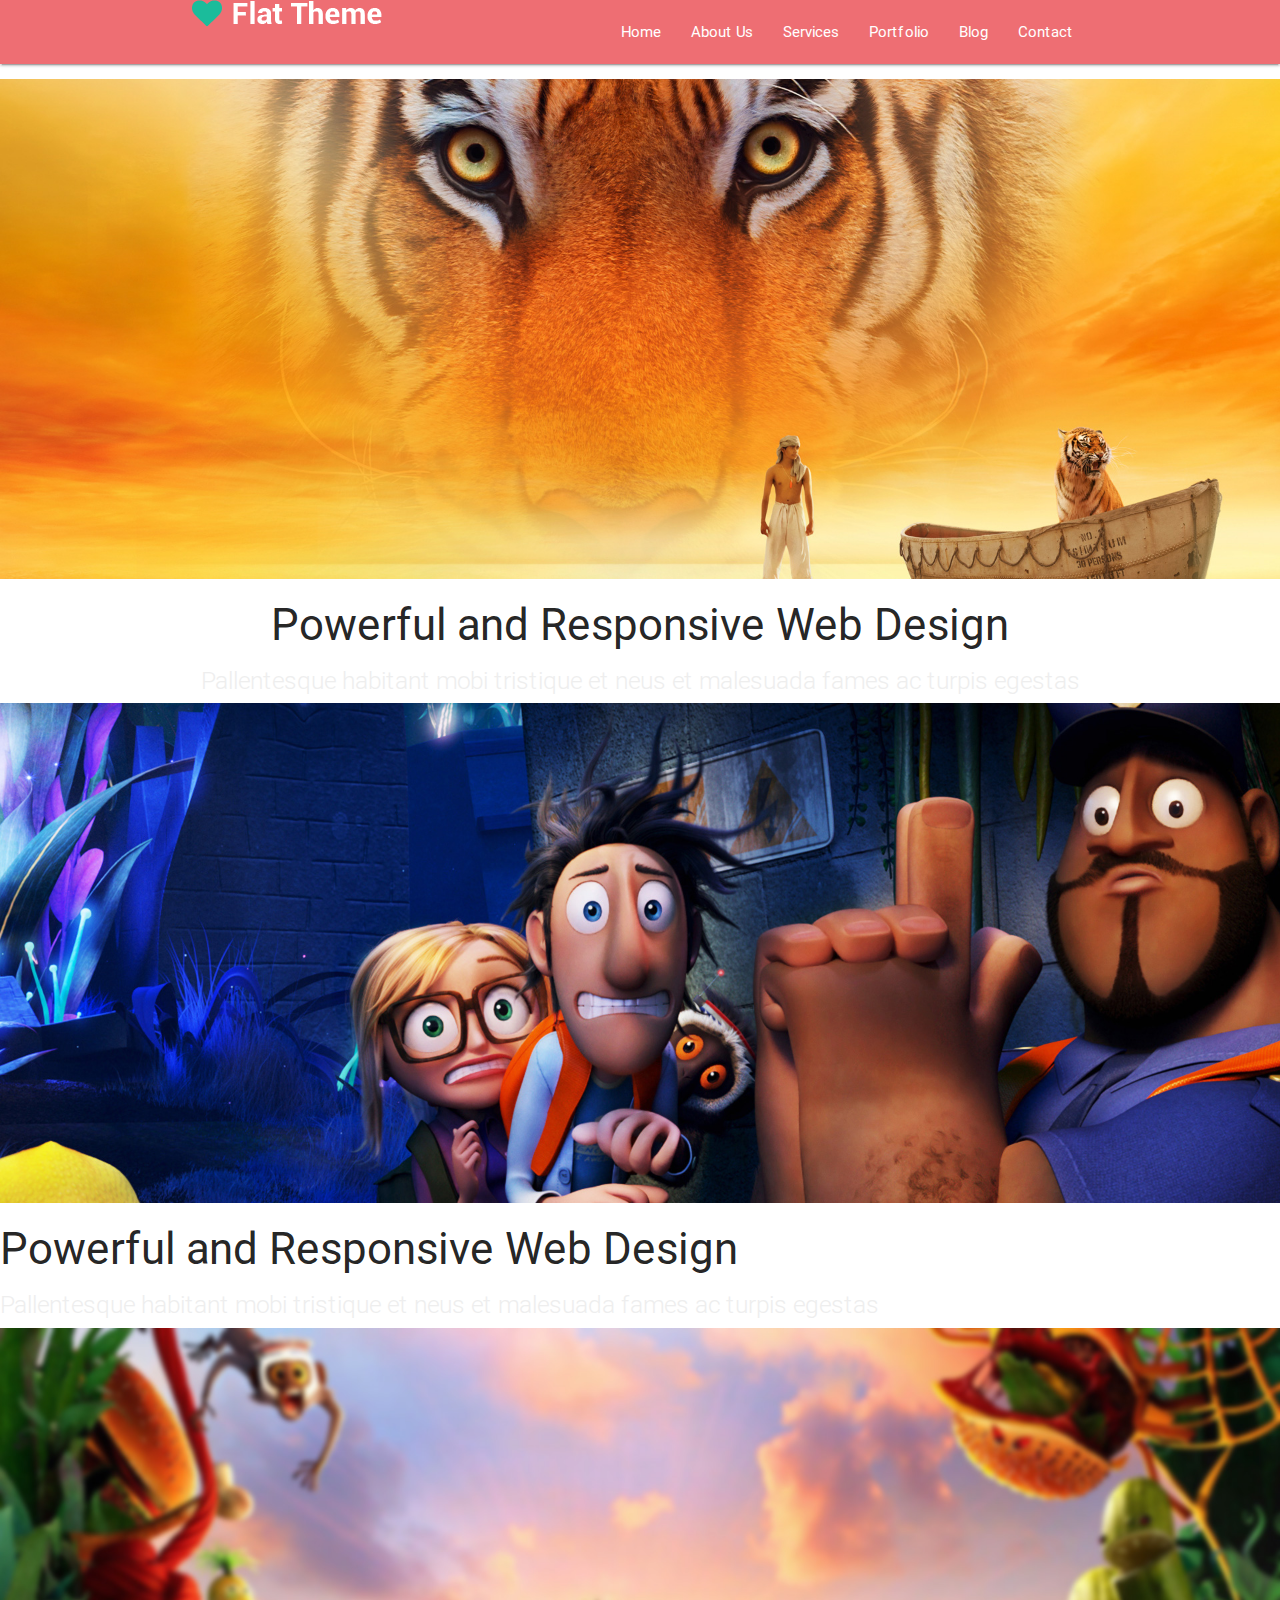
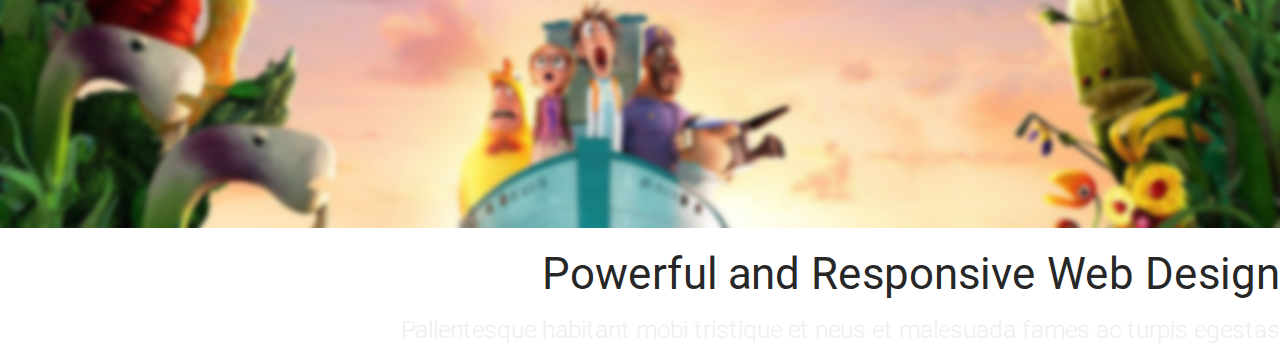
==== jade/index.html @ 9887bea1 "empezando con jade" ====
<DOCTYPE>
  <html lang="en">
    <head>
      <meta charset="utf-8"/>
      <meta name="viewport" content="width=device-width, initial-scale=1.0"/>
      <meta name="description" content=""/>
      <meta name="author" content=""/>
      <title>Flat theme</title>
      <link href="css/animate.css" rel="stylesheet"/>
      <link href="/css/estilos.sass" rel="stylesheet"/>
      <link type="text/css" rel="stylesheet" href="../materialize/css/materialize.min.css"/>
      <link type="text/css" rel="stylesheet" href="../materialize/css/materialize.css"/>
      <link rel="shortcut icon" href="images/ico/favicon.ico"/>
      <link rel="apple-touch-icon-precomposed" sizes="144x144" href="images/ico/apple-touch-icon-144-precomposed.png"/>
      <link rel="apple-touch-icon-precomposed" sizes="114x114" href="images/ico/apple-touch-icon-114-precomposed.png"/>
      <link rel="apple-touch-icon-precomposed" sizes="72x72" href="images/ico/apple-touch-icon-72-precomposed.png"/>
      <link rel="apple-touch-icon-precomposed" href="images/ico/apple-touch-icon-57-precomposed.png"/>
    </head>
    <body>
      <header>
        <nav>
          <div class="nav-wrapper container"><a class="brand-logo" href="#"></a><a class="mobile-demo button-collapse" href="#"></a><img src="../images/logo.png"/>
            <ul class="right hide-on-med-and-down" id="nav-mobile">
              <li><a href="x">Home</a></li>
              <li><a href="x">About Us</a></li>
              <li><a href="x">Services</a></li>
              <li><a href="x">Portfolio</a></li>
              <li><a href="x">Blog</a></li>
              <li><a href="x">Contact</a></li>
            </ul>
          </div>
        </nav>
      </header>
      <section class="green">
        <div class="slider">
          <ul>
            <li><img class="responsive-img" src="../images/slider/bg1.jpg"/>
              <div class="caption center-align">
                <h3>Powerful and Responsive Web Design</h3>
                <h5 class="light grey-text text-lighten-3">Pallentesque habitant mobi tristique et neus et malesuada fames ac turpis egestas</h5>
              </div>
            </li>
            <li><img class="responsive-img" src="../images/slider/bg2.jpg"/>
              <div class="caption left-align">
                <h3>Powerful and Responsive Web Design</h3>
                <h5 class="light grey-text text-lighten-3">Pallentesque habitant mobi tristique et neus et malesuada fames ac turpis egestas</h5>
              </div>
            </li>
            <li><img class="responsive-img" src="../images/slider/bg3.jpg"/>
              <div class="caption right-align">
                <h3>Powerful and Responsive Web Design</h3>
                <h5 class="light grey-text text-lighten-3">Pallentesque habitant mobi tristique et neus et malesuada fames ac turpis egestas</h5>
              </div>
            </li>
          </ul>
        </div>
      </section>
    </body>
    <script src="js/jquery.js"></script>
    <script type="text/javascript" src="js/materialize.min.js"></script>
    <script src="js/main.js"></script>
  </html>
</DOCTYPE>
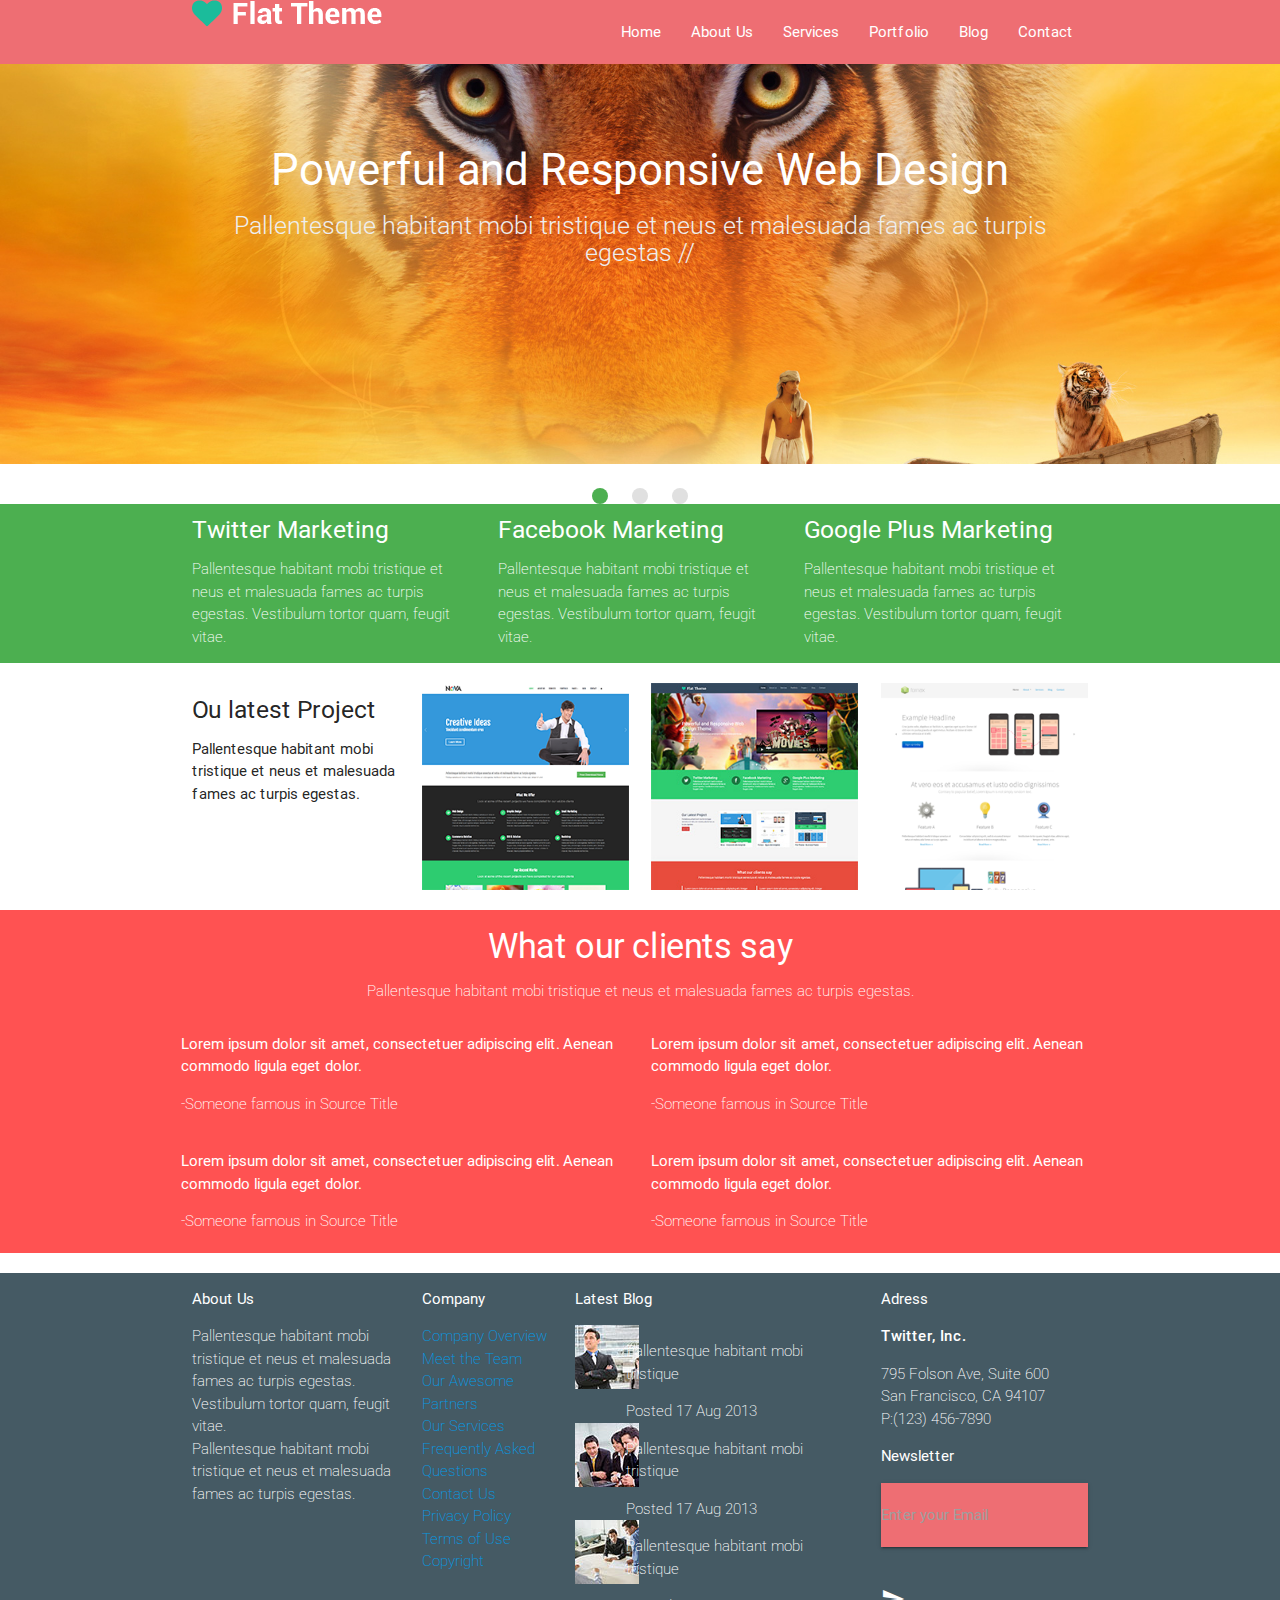
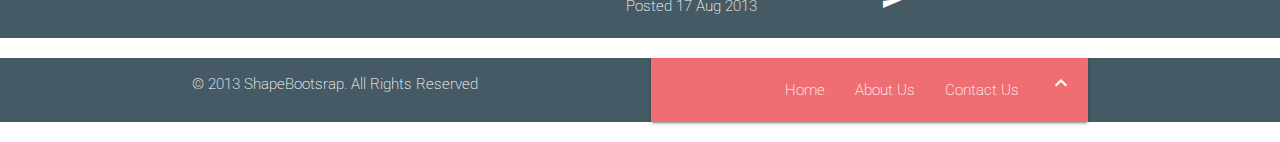
==== commit 533a0832: "estructura con jade terminada" ====
--- a/jade/index.html
+++ b/jade/index.html
@@ -7,8 +7,9 @@
       <meta name="description" content=""/>
       <meta name="author" content=""/>
       <title>Flat theme</title>
-      <link href="css/animate.css" rel="stylesheet"/>
-      <link href="/css/estilos.sass" rel="stylesheet"/>
+      <link href="jade/css/font-awesome.min.css" rel="stylesheet"/>
+      <link href="jade/css/estilos.sass" rel="stylesheet"/>
+      <link href="jade/css/estilos.css" rel="stylesheet"/>
       <link type="text/css" rel="stylesheet" href="../materialize/css/materialize.min.css"/>
       <link type="text/css" rel="stylesheet" href="../materialize/css/materialize.css"/>
       <link rel="shortcut icon" href="images/ico/favicon.ico"/>
@@ -16,29 +17,31 @@
       <link rel="apple-touch-icon-precomposed" sizes="114x114" href="images/ico/apple-touch-icon-114-precomposed.png"/>
       <link rel="apple-touch-icon-precomposed" sizes="72x72" href="images/ico/apple-touch-icon-72-precomposed.png"/>
       <link rel="apple-touch-icon-precomposed" href="images/ico/apple-touch-icon-57-precomposed.png"/>
+      <link href="https://fonts.googleapis.com/icon?family=Material+Icons" rel="stylesheet"/>
+      <link href="https://fonts.googleapis.com/css?family=Open+Sans:400,600%7CRoboto:300,400,500" rel="stylesheet" media="all"/>
     </head>
     <body>
       <header>
         <nav>
           <div class="nav-wrapper container"><a class="brand-logo" href="#"></a><a class="mobile-demo button-collapse" href="#"></a><img src="../images/logo.png"/>
             <ul class="right hide-on-med-and-down" id="nav-mobile">
-              <li><a href="x">Home</a></li>
-              <li><a href="x">About Us</a></li>
-              <li><a href="x">Services</a></li>
-              <li><a href="x">Portfolio</a></li>
-              <li><a href="x">Blog</a></li>
-              <li><a href="x">Contact</a></li>
+              <li><a href="index.html">Home</a></li>
+              <li><a href="about-us.html">About Us</a></li>
+              <li><a href="services.html">Services</a></li>
+              <li><a href="portfolio.html">Portfolio</a></li>
+              <li><a href="blog.html">Blog</a></li>
+              <li><a href="contact-us.html">Contact</a></li>
             </ul>
           </div>
         </nav>
       </header>
-      <section class="green">
+      <section>
         <div class="slider">
-          <ul>
+          <ul class="slides">
             <li><img class="responsive-img" src="../images/slider/bg1.jpg"/>
               <div class="caption center-align">
                 <h3>Powerful and Responsive Web Design</h3>
-                <h5 class="light grey-text text-lighten-3">Pallentesque habitant mobi tristique et neus et malesuada fames ac turpis egestas</h5>
+                <h5 class="light grey-text text-lighten-3">Pallentesque habitant mobi tristique et neus et malesuada fames ac turpis egestas //</h5>
               </div>
             </li>
             <li><img class="responsive-img" src="../images/slider/bg2.jpg"/>
@@ -50,15 +53,151 @@
             <li><img class="responsive-img" src="../images/slider/bg3.jpg"/>
               <div class="caption right-align">
                 <h3>Powerful and Responsive Web Design</h3>
-                <h5 class="light grey-text text-lighten-3">Pallentesque habitant mobi tristique et neus et malesuada fames ac turpis egestas</h5>
+                <h5 class="light grey-text text-lighten-3">Pallentesque habitant mobi tristique et neus et malesuada fames ac turpis egestas </h5>
               </div>
             </li>
           </ul>
         </div>
       </section>
+      <section class="green">
+        <div class="container">
+          <div class="row white-text">
+            <div class="col s4 mar-bott30"><span class="icon icon-twitter">
+                <h5>Twitter Marketing</h5>
+                <p class="left40 thin">Pallentesque habitant mobi tristique et neus et malesuada fames ac turpis egestas. Vestibulum tortor quam, feugit vitae.</p></span></div>
+            <div class="col s4 mar-bott30"><span class="icon icon-facebook">
+                <h5>Facebook Marketing</h5>
+                <p class="left40 thin">Pallentesque habitant mobi tristique et neus et malesuada fames ac turpis egestas. Vestibulum tortor quam, feugit vitae.</p></span></div>
+            <div class="col s4 mar-bott30"><span class="icon icon-google-plus">
+                <h5>Google Plus Marketing</h5>
+                <p class="left40 thin">Pallentesque habitant mobi tristique et neus et malesuada fames ac turpis egestas. Vestibulum tortor quam, feugit vitae.</p></span></div>
+          </div>
+        </div>
+      </section>
+      <section class="padd-secc">
+        <div class="container">
+          <div class="row">
+            <div class="col s3">
+              <h5>Ou latest Project</h5>
+              <p>Pallentesque habitant mobi tristique et neus et malesuada fames ac turpis egestas.</p>
+            </div>
+            <div class="col s3"><img class="responsive-img" src="../images/portfolio/recent/item1.png"/></div>
+            <div class="col s3"><img class="responsive-img" src="../images/portfolio/recent/item2.png"/></div>
+            <div class="col s3"><img class="responsive-img" src="../images/portfolio/recent/item3.png"/></div>
+          </div>
+        </div>
+      </section>
+      <section class="red accent-2 padd-secc white-text"> 
+        <div class="container">
+          <div class="row">
+            <div class="col s12 m12 l12 center">
+              <h4>What our clients say</h4>
+              <p class="thin">Pallentesque habitant mobi tristique et neus et malesuada fames ac turpis egestas.</p>
+            </div>
+            <div class="row">
+              <div class="col s6">
+                <p class="lorem">Lorem ipsum dolor sit amet, consectetuer adipiscing elit. Aenean commodo ligula eget dolor.</p>
+                <pan class="thin">-Someone famous in Source Title</pan>
+              </div>
+              <div class="col s6">
+                <p class="lorem">Lorem ipsum dolor sit amet, consectetuer adipiscing elit. Aenean commodo ligula eget dolor.</p>
+                <pan class="thin">-Someone famous in Source Title</pan>
+              </div>
+            </div>
+            <div class="row">
+              <div class="col s6">
+                <p class="lorem">Lorem ipsum dolor sit amet, consectetuer adipiscing elit. Aenean commodo ligula eget dolor.</p>
+                <pan class="thin">-Someone famous in Source Title</pan>
+              </div>
+              <div class="col s6">
+                <p class="lorem">Lorem ipsum dolor sit amet, consectetuer adipiscing elit. Aenean commodo ligula eget dolor.</p>
+                <pan class="thin">-Someone famous in Source Title</pan>
+              </div>
+            </div>
+          </div>
+        </div>
+      </section>
+      <section class="blue-grey darken-2 padd-secc">
+        <div class="container">
+          <div class="row white-text">
+            <div class="col s3">
+              <p>About Us</p>
+              <p class="thin font12">Pallentesque habitant mobi tristique et neus et malesuada fames ac turpis egestas. Vestibulum tortor quam, feugit vitae. <br> Pallentesque habitant mobi tristique et neus et malesuada fames ac turpis egestas.</p>
+            </div>
+            <div class="col s2">
+              <p>Company</p>
+              <ul class="thin font12">
+                <li><a href="x">Company Overview</a></li>
+                <li><a href="x">Meet the Team</a></li>
+                <li><a href="x">Our Awesome Partners</a></li>
+                <li><a href="x">Our Services</a></li>
+                <li><a href="x">Frequently Asked Questions </a></li>
+                <li><a href="x">Contact Us</a></li>
+                <li><a href="x">Privacy Policy</a></li>
+                <li><a href="x">Terms of Use</a></li>
+                <li><a href="x">Copyright</a></li>
+              </ul>
+            </div>
+            <div class="col s4">
+              <p>Latest Blog</p>
+              <div class="row">
+                <div class="col s2"><img class="right5" src="../images/blog/thumb1.jpg"/></div>
+                <div class="col s10 thin font12">
+                  <p class="left25 top">Pallentesque habitant mobi tristique </p><span>Posted 17 Aug 2013</span>
+                </div>
+                <div class="col s2"><img class="right5" src="../images/blog/thumb2.jpg"/></div>
+                <div class="col s10 thin font12">
+                  <p class="left25 top">Pallentesque habitant mobi tristique </p><span>Posted 17 Aug 2013</span>
+                </div>
+                <div class="col s2"><img class="right5" src="../images/blog/thumb3.jpg"/></div>
+                <div class="col s10 thin font12">
+                  <p class="left25 top">Pallentesque habitant mobi tristique </p><span>Posted 17 Aug 2013</span>
+                </div>
+              </div>
+            </div>
+            <div class="col s3">
+              <p>Adress</p><strong>Twitter, Inc.</strong>
+              <p class="thin font12">795 Folson Ave, Suite 600 <br> San Francisco, CA 94107 <br> P:(123) 456-7890</p>
+              <p>Newsletter</p>
+              <nav>
+                <div class="nav-wrapper">
+                  <form>
+                    <div class="input-field">
+                      <input id="search"/>
+                      <label>Enter your Email</label><i class="material-icons">send</i>
+                    </div>
+                  </form>
+                </div>
+              </nav>
+            </div>
+          </div>
+        </div>
+      </section>
+      <footer class="blue-grey darken-2 white-text thin">
+        <div class="container">
+          <div class="row">
+            <div class="col s6">
+              <p>© 2013 ShapeBootsrap. All Rights Reserved</p>
+            </div>
+            <div class="col s6">
+              <nav>
+                <div class="nav-wrapper">
+                  <ul class="right hide-on-med-and-down" id="nav-mobile">
+                    <li><a href="index.html">Home</a></li>
+                    <li><a href="about-us.html">About Us</a></li>
+                    <li><a href="contact-us.html">Contact Us</a></li>
+                    <li><a class="material-icons" href="x">expand_less</a></li>
+                  </ul>
+                </div>
+              </nav>
+            </div>
+          </div>
+        </div>
+      </footer>
     </body>
-    <script src="js/jquery.js"></script>
-    <script type="text/javascript" src="js/materialize.min.js"></script>
+    <script type="text/javascript" src="https://code.jquery.com/jquery-2.1.1.min.js"></script>
+    <script type="text/javascript" src="../materialize/js/materialize.min.js"></script>
     <script src="js/main.js"></script>
+    <script src="../js/script.js"></script>
   </html>
 </DOCTYPE>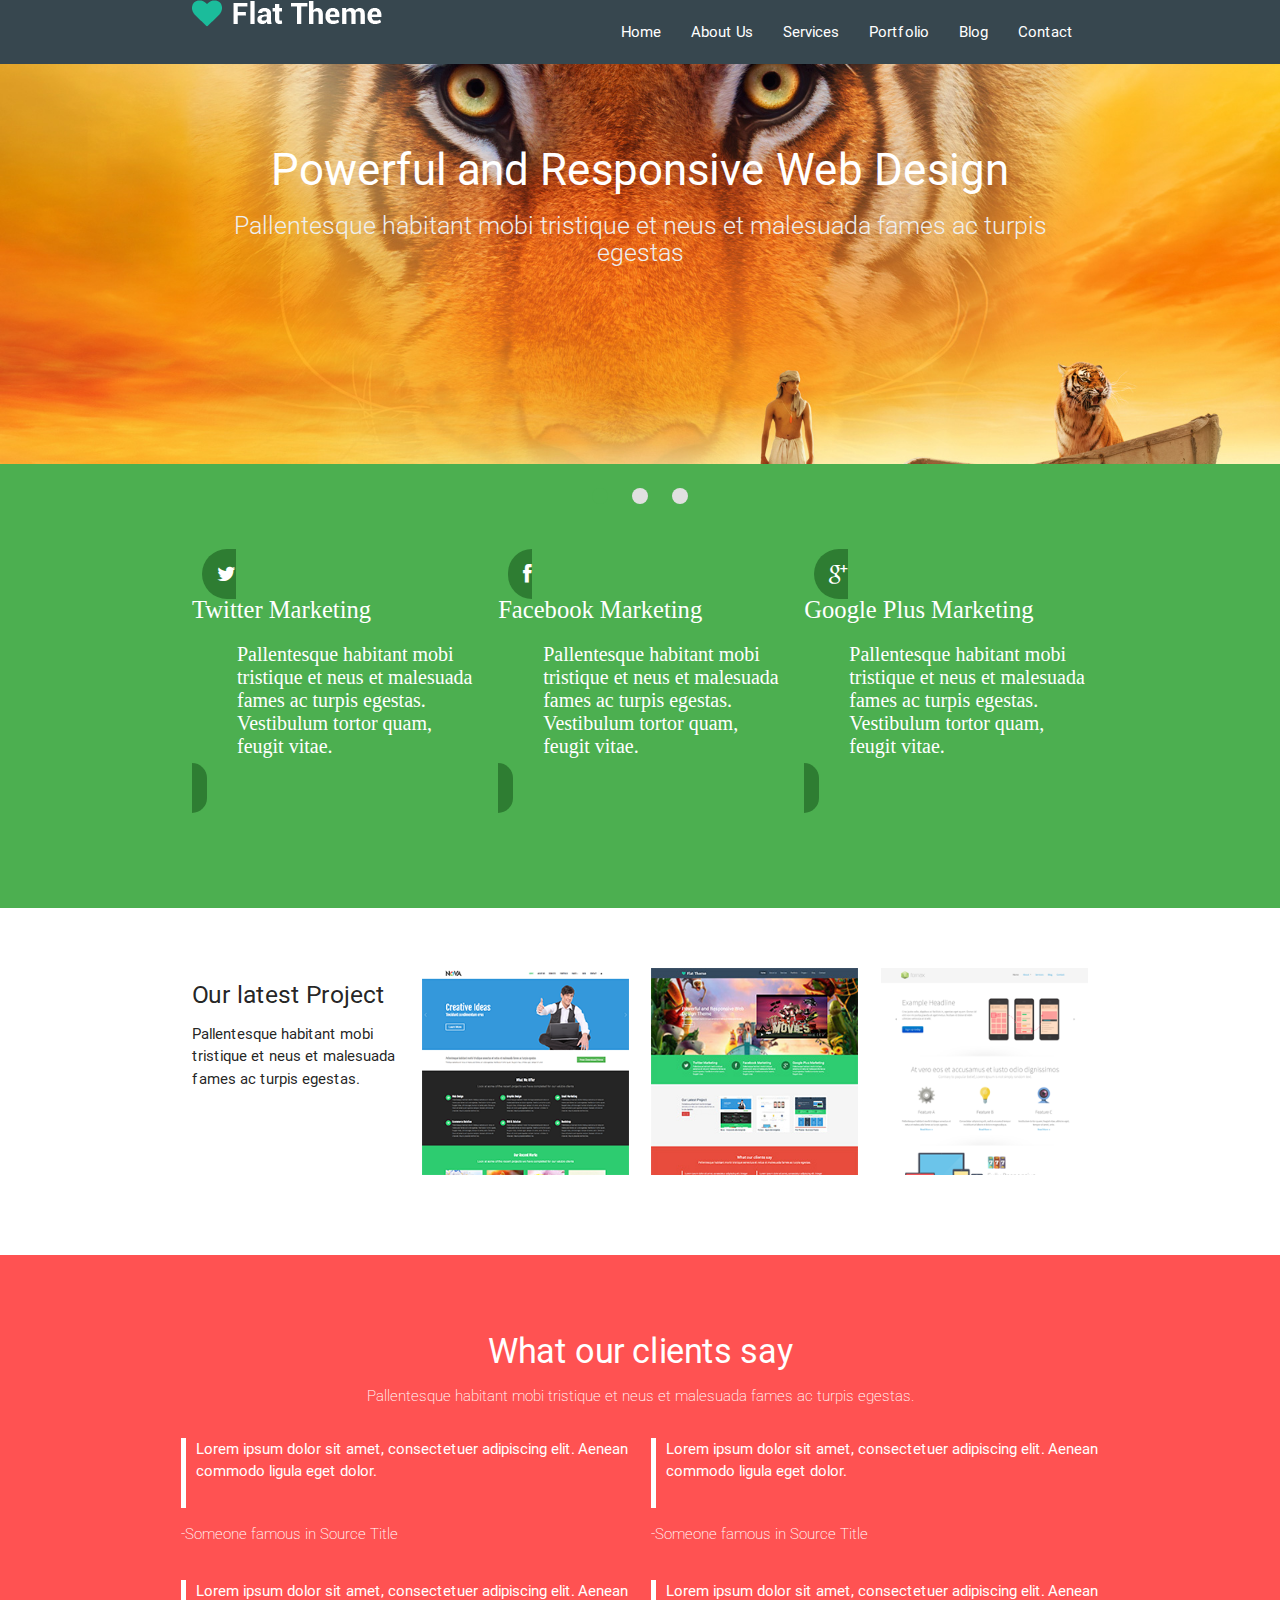
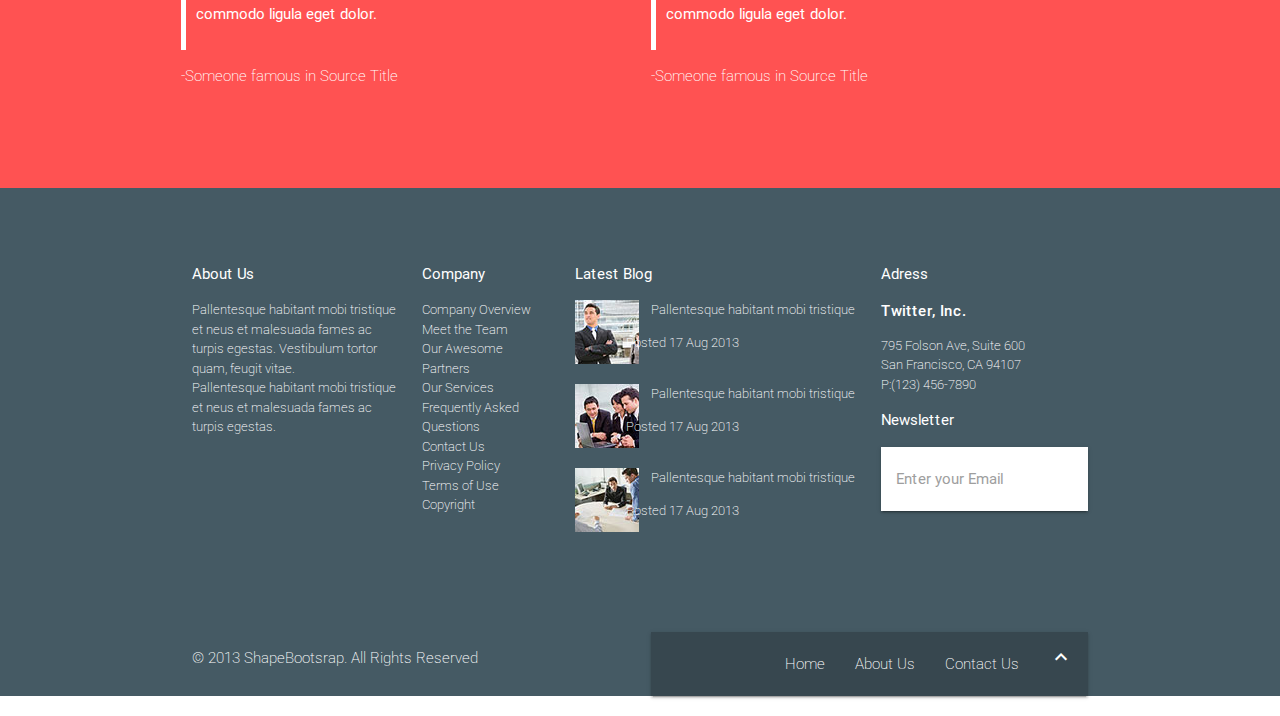
==== commit 4bcac325: "ejercicio terminado, estilos con css pruqe no agarra el archivos de sass" ====
--- a/jade/index.html
+++ b/jade/index.html
@@ -7,9 +7,8 @@
       <meta name="description" content=""/>
       <meta name="author" content=""/>
       <title>Flat theme</title>
-      <link href="jade/css/font-awesome.min.css" rel="stylesheet"/>
-      <link href="jade/css/estilos.sass" rel="stylesheet"/>
-      <link href="jade/css/estilos.css" rel="stylesheet"/>
+      <link href="../css/font-awesome.min.css" rel="stylesheet"/>
+      <link href="../css/estilos.css" rel="stylesheet"/>
       <link type="text/css" rel="stylesheet" href="../materialize/css/materialize.min.css"/>
       <link type="text/css" rel="stylesheet" href="../materialize/css/materialize.css"/>
       <link rel="shortcut icon" href="images/ico/favicon.ico"/>
@@ -35,13 +34,13 @@
           </div>
         </nav>
       </header>
-      <section>
+      <section class="green">
         <div class="slider">
           <ul class="slides">
             <li><img class="responsive-img" src="../images/slider/bg1.jpg"/>
               <div class="caption center-align">
                 <h3>Powerful and Responsive Web Design</h3>
-                <h5 class="light grey-text text-lighten-3">Pallentesque habitant mobi tristique et neus et malesuada fames ac turpis egestas //</h5>
+                <h5 class="light grey-text text-lighten-3">Pallentesque habitant mobi tristique et neus et malesuada fames ac turpis egestas </h5>
               </div>
             </li>
             <li><img class="responsive-img" src="../images/slider/bg2.jpg"/>
@@ -59,7 +58,7 @@
           </ul>
         </div>
       </section>
-      <section class="green">
+      <section class="green padd-secc">
         <div class="container">
           <div class="row white-text">
             <div class="col s4 mar-bott30"><span class="icon icon-twitter">
@@ -78,7 +77,7 @@
         <div class="container">
           <div class="row">
             <div class="col s3">
-              <h5>Ou latest Project</h5>
+              <h5>Our latest Project</h5>
               <p>Pallentesque habitant mobi tristique et neus et malesuada fames ac turpis egestas.</p>
             </div>
             <div class="col s3"><img class="responsive-img" src="../images/portfolio/recent/item1.png"/></div>
@@ -145,10 +144,14 @@
                 <div class="col s10 thin font12">
                   <p class="left25 top">Pallentesque habitant mobi tristique </p><span>Posted 17 Aug 2013</span>
                 </div>
+              </div>
+              <div class="row">
                 <div class="col s2"><img class="right5" src="../images/blog/thumb2.jpg"/></div>
                 <div class="col s10 thin font12">
                   <p class="left25 top">Pallentesque habitant mobi tristique </p><span>Posted 17 Aug 2013</span>
                 </div>
+              </div>
+              <div class="row">
                 <div class="col s2"><img class="right5" src="../images/blog/thumb3.jpg"/></div>
                 <div class="col s10 thin font12">
                   <p class="left25 top">Pallentesque habitant mobi tristique </p><span>Posted 17 Aug 2013</span>
@@ -163,8 +166,8 @@
                 <div class="nav-wrapper">
                   <form>
                     <div class="input-field">
-                      <input id="search"/>
-                      <label>Enter your Email</label><i class="material-icons">send</i>
+                      <input type="search" required="required" id="search"/>
+                      <label for="search">Enter your Email</label><i class="material-icons">send</i>
                     </div>
                   </form>
                 </div>
--- a/css/estilos.css
+++ b/css/estilos.css
@@ -0,0 +1,93 @@
+header, footer, nav {
+  background-color: #37474f !important; }
+
+/* estos son los iconos que estan en la barra verde en la pag HOME*/
+.icon {
+  border-radius: 50px;
+  background-color: #2e7d32;
+  padding: 15px;
+  color: #fff;
+  font-size: 20px;
+  margin-top: 70px;
+  margin-left: 10px; }
+
+/*esta clase es para los lorem que llevan una barra a la izquierda*/
+.lorem {
+  border-left: solid #fff 5px;
+  padding-left: 10px;
+  height: 70px;
+  font-size: 15px; }
+
+
+li a {
+  text-decoration: none;
+  color: #fff; }
+
+p span {
+  font-size: 10px; }
+
+form {
+  background-color: #fff !important; }
+
+.top {
+  margin-top: 0px; }
+
+.right5 {
+  padding-left: -25px; }
+
+.right10 {
+  margin-right: 10px;
+}
+
+.left25 {
+  margin-left: 25px; }
+
+.left40 {
+  margin-left: 45px; }
+
+.font12 {
+  font-size: 13px; }
+
+.font14 {
+  font-size: 14px; }
+
+.mar-bott30 {
+  margin-bottom: 30px; }
+
+.top10 {
+  margin-top: 10px;
+}
+
+.top40 {
+  margin-top: 40px;
+}
+
+/* este es el epacio que existe dentro de las secciones */
+.padd-secc {
+  padding-top: 60px;
+  padding-bottom: 60px; }
+
+/*este el circulo gris de las marcas de los sistemas operativos */
+.marcas {
+  background-color: gray;
+  border-radius: 100%;
+  padding: 13px;
+  color: #fff;
+  font-size: 2em;
+}
+
+.chip {
+  background-color: blue !important;
+  color:#fff !important;
+
+}
+
+/* back de los chats */
+.pad-avatar {
+  padding: 15px 14px;
+}
+
+textarea {
+  height: 250 !important;
+  width: 100% !important;
+}